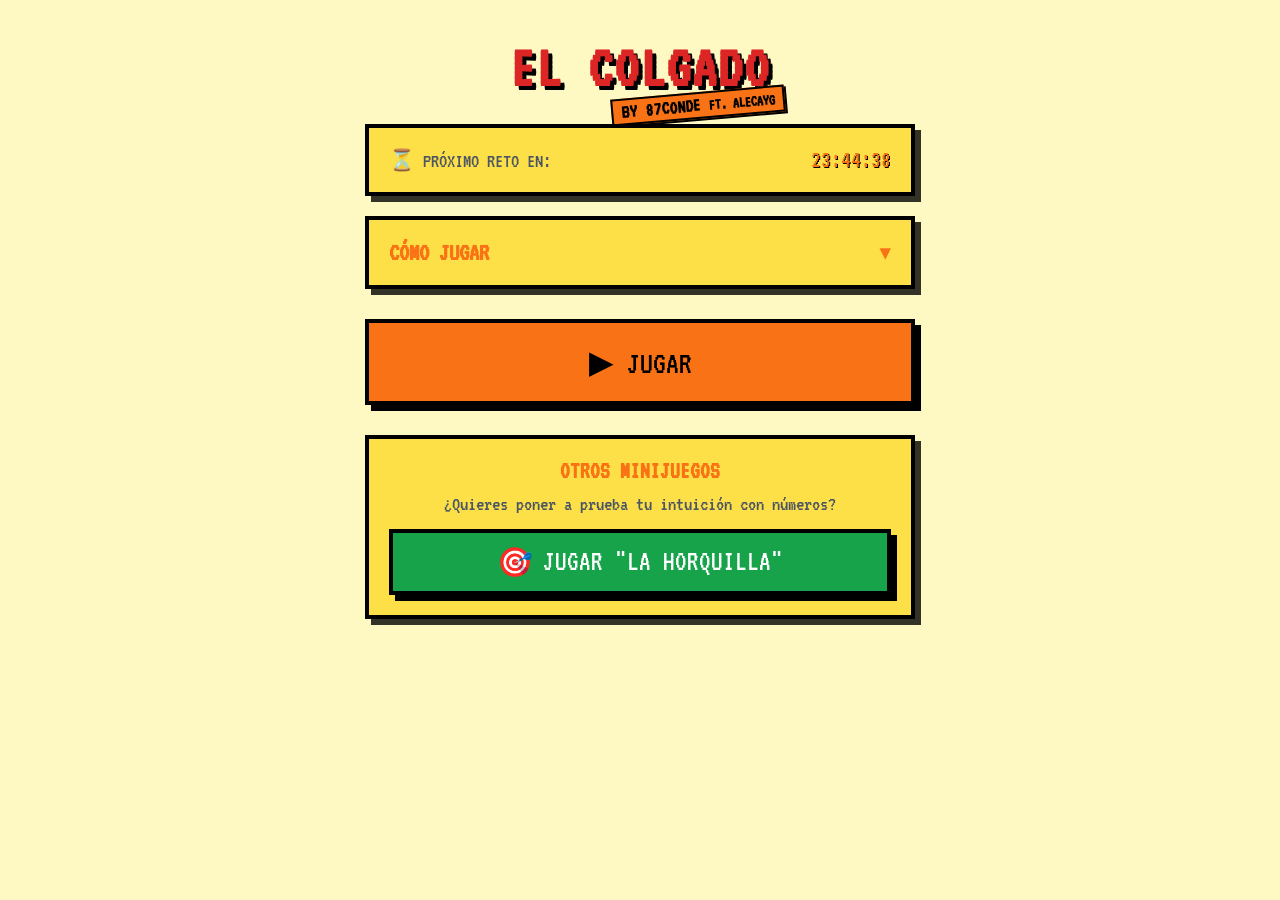
==== index.html @ f5aff142 "commitbueno3" ====
<!DOCTYPE html>
<html lang="es">
<head>
  <meta charset="UTF-8">
  <meta name="viewport" content="width=device-width, initial-scale=1.0">
  <title>EL COLGADO - by 87conde ft. alecayg</title>
  <link href="https://fonts.googleapis.com/css2?family=VT323&display=swap" rel="stylesheet">
  <link rel="stylesheet" href="style.css">
  <meta name="theme-color" content="#fef9c3">
</head>
<body>
  
  <!-- MENÚ PRINCIPAL -->
  <div id="archive-view" class="archive-container show">

    <div class="title-container">
      <h1 class="main-title">EL COLGADO</h1>
      <span class="signature">by 87conde <span class="ft">ft. alecayg</span></span>
    </div>

    <!-- CONTADOR DE TIEMPO -->
    <div class="pixel-box countdown-box">
      <span class="countdown-label">⏳ PRÓXIMO RETO EN:</span>
      <span id="countdown-timer" class="mono">--:--:--</span>
    </div>

    <!-- CÓMO JUGAR EN ACORDEÓN DESPLEGABLE -->
    <details class="pixel-box how-to-accordion">
      <summary>
        <h3>CÓMO JUGAR <span class="arrow">▼</span></h3>
      </summary>
      <div class="accordion-content">
        <p>🎯 Adivina la palabra del día relacionada con <strong>cultura general</strong>.</p>
        <p>💔 El personaje saltará a la cuerda. Tienes <strong>6 intentos</strong> (5 dedos y caída) antes de que caiga a la lava.</p>
        <p>🔠 <strong>LETRA:</strong> Te regala una letra al azar de la palabra.</p>
        <p>💡 <strong>PISTA:</strong> Te muestra la definición o concepto.</p>
        <p>🏆 ¡Solo un reto al día!</p>
      </div>
    </details>

    <!-- BOTÓN DE ACCIÓN DIARIA -->
    <div id="daily-action-container" style="text-align: center; margin-top: 10px;">
      <!-- Se inyecta dinámicamente el botón JUGAR o HOY: JUGADO -->
    </div>

    <!-- BOTÓN DE ENLACE A LA HORQUILLA -->
    <div class="pixel-box" style="text-align: center; margin-top: 10px;">
      <h2 style="margin-bottom: 10px; color: var(--accent);">OTROS MINIJUEGOS</h2>
      <p style="margin-bottom: 15px; font-size: 1.3rem; text-transform: none; color: var(--text-muted);">¿Quieres poner a prueba tu intuición con números?</p>
      <a href="https://alejandrocoonde.github.io/lahorquilla/" style="text-decoration: none;">
        <button class="btn-pixel" style="background: var(--success); color: #fff; display: flex; justify-content: center; align-items: center; gap: 10px; margin: 0 auto;">
          <span>🎯</span> JUGAR "LA HORQUILLA"
        </button>
      </a>
    </div>
  </div>

  <!-- VISTA DE REVISIÓN DEL DÍA -->
  <div id="review-view" class="archive-container hidden">
    <div class="pixel-box">
      <h2>REVISIÓN DE HOY</h2>
      <p style="margin-top:5px; margin-bottom: 15px; color: var(--text-muted);">Tu resultado en el reto diario:</p>
      
      <div id="review-content" class="review-content"></div>
      
      <button id="btn-share" class="btn-pixel share-btn" style="margin-top: 20px;">COMPARTIR RESULTADO 📋</button>
      <button id="btn-back-archive" class="btn-pixel" style="margin-top: 10px; background: var(--track); color: #fff;">VOLVER AL MENÚ</button>
    </div>
  </div>

  <!-- JUEGO PRINCIPAL -->
  <div id="game-view" class="game-container hidden">
    <header class="pixel-box" id="game-header-box">
      <div class="brand">
        <h1>EL COLGADO</h1>
        <div class="brand-right">
          <button id="btn-archive" class="btn-pixel small-btn">SALIR</button>
        </div>
      </div>
      <div class="stats-row" style="justify-content: center;">
        <div class="status-group">
          <span>INTENTOS RESTANTES: </span>
          <span id="lives-display" class="lives">❤️❤️❤️❤️❤️❤️</span>
        </div>
      </div>
    </header>

    <div class="question-card pixel-box" id="question-card-box">
      
      <!-- ARTE DEL JUEGO (PIXEL ART) -->
      <div class="art-container" id="art">
        <div class="rope"></div>
        <div class="player" id="player-sprite">
          <div class="hand" id="player-hand"></div>
          <div class="head"></div>
          <div class="body-sprite"></div>
          <div class="legs"></div>
        </div>
        <div class="platform"></div>
        <div class="lava-pool"></div>
      </div>

      <!-- PALABRA -->
      <div id="word-container" class="word-container"></div>

      <!-- PISTAS -->
      <div class="hints-panel">
        <button id="btn-hint-let" class="btn-pixel small-btn">🔠 LETRA</button>
        <button id="btn-hint-def" class="btn-pixel small-btn">💡 PISTA</button>
      </div>
      <div id="hint-display" class="feedback"></div>

      <!-- TECLADO -->
      <div id="keyboard" class="keyboard"></div>
    </div>
  </div>

  <!-- PESTAÑA MODAL FIN DE PARTIDA -->
  <div id="end-game-modal" class="modal-overlay">
    <div class="pixel-box" style="width: 90%; max-width: 400px; text-align: center;">
      <h1 id="modal-title" style="font-size: 3.5rem; margin-bottom: 5px;"></h1>
      <p id="modal-desc" style="font-size: 1.6rem; margin-bottom: 20px; color: var(--text); text-transform: none;"></p>
      <button id="btn-modal-continue" class="btn-pixel">VER REVISIÓN</button>
    </div>
  </div>

  <div id="toast" class="toast">¡COPIADO AL PORTAPAPELES!</div>

  <script src="script.js"></script>
</body>
</html>
---- style.css ----
:root {
  --bg: #fef9c3; /* Amarillo clarito */
  --card: #fde047; /* Amarillo vibrante para las cajas */
  --accent: #f97316; /* Naranja fuerte para acentos y botones */
  --danger: #dc2626; /* Rojo para errores */
  --success: #16a34a; /* Verde para aciertos */
  --text: #111827; /* Texto negro principal */
  --text-muted: #4b5563; /* Gris oscuro para textos secundarios */
  --track: #374151; /* Gris muy oscuro para teclado y fondos inactivos */
  --border: #000000;
  --lava: #ff5722;
  --lava-dark: #e64a19;
  --skin: #ffbba5;
  --rope: #d7ccc8;
}

* { box-sizing: border-box; margin: 0; padding: 0; }

body { 
  background-color: var(--bg); 
  color: var(--text); 
  font-family: 'VT323', monospace; 
  display: flex; justify-content: center; align-items: flex-start; 
  min-height: 100vh; padding: 20px; 
  text-transform: uppercase;
}

.game-container, .archive-container { width: 100%; max-width: 550px; margin-top: 2vh; }
.archive-container { display: none; }
.archive-container.show { display: flex; flex-direction: column; gap: 20px; }
.game-container { display: flex; flex-direction: column; gap: 20px; }
.game-container.hidden, .archive-container.hidden { display: none !important; }
.hidden { display: none !important; }

/* Acordeón Cómo Jugar */
.how-to-accordion summary { list-style: none; outline: none; cursor: pointer; }
.how-to-accordion summary::-webkit-details-marker { display: none; }
.how-to-accordion h3 { color: var(--accent); font-size: 1.6rem; margin: 0; display: flex; justify-content: space-between; align-items: center; }
.how-to-accordion .arrow { font-size: 1.2rem; transition: transform 0.2s; display: inline-block; }
.how-to-accordion[open] .arrow { transform: rotate(180deg); }
.accordion-content { margin-top: 15px; }
.accordion-content p { font-size: 1.2rem; line-height: 1.4; margin-bottom: 8px; text-transform: none; }
.accordion-content strong { color: var(--accent); }

.title-container { text-align: center; margin-bottom: 5px; position: relative; display: inline-block; align-self: center; }
.main-title { font-size: 3.8rem; color: var(--danger); text-shadow: 4px 4px 0px #000; margin: 0; line-height: 1; letter-spacing: 2px; }
.signature { position: absolute; right: -15px; bottom: -20px; font-size: 1.2rem; color: #000; background: var(--accent); padding: 2px 8px; border: 2px solid #000; transform: rotate(-5deg); box-shadow: 2px 2px 0px #000; font-weight: bold;}
.signature .ft { font-size: 1rem; }

.countdown-box { display: flex; justify-content: space-between; align-items: center; padding: 12px 20px; font-size: 1.3rem; }
.countdown-label { color: var(--text-muted); }
#countdown-timer { color: var(--accent); font-size: 1.5rem; text-shadow: 1px 1px 0px #000;}

.pixel-box { background: var(--card); padding: 20px; border: 4px solid var(--border); box-shadow: 6px 6px 0px rgba(0,0,0,0.8); position: relative; }

header { display: flex; flex-direction: column; gap: 15px; }
.brand { display: flex; justify-content: space-between; align-items: center; }
.brand h1 { font-size: 2.2rem; color: var(--danger); text-shadow: 2px 2px 0px #000; margin:0;}
.brand-right { display: flex; align-items: center; gap: 10px; }
.badge { background: var(--accent); color: #000; font-size: 1.2rem; padding: 2px 8px; margin-left: 8px; border: 2px solid #000; font-weight: bold;}

.stats-row { display: flex; justify-content: space-between; margin-top: 10px; }
.status-group { display: flex; align-items: center; gap: 10px; font-size: 1.3rem; }
.lives { font-size: 1.2rem; letter-spacing: 2px; }

/* REVISIÓN ESTILO HORQUILLA */
.review-content { display: flex; flex-direction: column; gap: 15px; margin-top: 15px; }
.review-item { 
  background: var(--bg); 
  border: 3px solid #000; 
  padding: 20px; 
  text-align: center;
}
.review-item.correct { 
  background: #bbf7d0; /* Verde muy claro para fondo de acierto */
  border-color: var(--success); 
  color: var(--success);
}
.review-item.incorrect { 
  background: #fecaca; /* Rojo muy claro para fondo de fallo */
  border-color: var(--danger); 
  color: var(--danger);
}
.review-word { font-size: 3rem; margin-bottom: 10px; font-weight: bold; color: var(--text); }
.review-item p { color: var(--text); } 

/* ARTE PIXELADO Y LAVA */
.art-container {
  width: 100%;
  height: 180px;
  background: #111827; /* Fondo oscuro para el arcade */
  border: 4px solid var(--track);
  position: relative;
  overflow: hidden;
  margin-bottom: 20px;
  display: flex;
  justify-content: center;
}

.rope {
  position: absolute;
  top: 0;
  width: 4px;
  height: 60px;
  background: var(--rope);
  left: 50%;
  transform: translateX(-50%);
  display: none;
}

.player {
  position: absolute;
  bottom: 30px;
  width: 40px;
  height: 80px;
  display: flex;
  flex-direction: column;
  align-items: center;
  transition: all 0.3s ease;
}

.player .head { width: 30px; height: 30px; background: var(--skin); border: 2px solid #fff; border-radius: 4px; margin-bottom: 2px;}
.player .body-sprite { width: 24px; height: 30px; background: var(--accent); border: 2px solid #fff;}
.player .legs { width: 24px; height: 16px; border-left: 8px solid #fff; border-right: 8px solid #fff; margin-top: 2px; }
.player .hand {
  position: absolute;
  top: -15px;
  width: 30px;
  height: 15px;
  background: var(--skin);
  border: 2px solid #fff;
  border-radius: 5px 5px 0 0;
  display: none;
  justify-content: space-between;
  padding: 0 2px;
}
.finger { width: 4px; height: 10px; background: #fff; margin-top: 2px;}

.platform {
  position: absolute;
  bottom: 20px;
  width: 80px;
  height: 10px;
  background: var(--track);
  border: 2px solid #fff;
}

.lava-pool {
  position: absolute;
  bottom: -10px;
  width: 120%;
  height: 30px;
  background: var(--lava);
  border-top: 4px dashed var(--lava-dark);
  animation: wave 2s infinite linear;
}

@keyframes wave {
  0% { transform: translateX(0) translateY(0); }
  50% { transform: translateX(-20px) translateY(5px); }
  100% { transform: translateX(0) translateY(0); }
}

.player.jumping {
  bottom: 60px;
  transform: scale(1.5);
  z-index: 10;
}
.player.jumping .hand { display: flex; }
.player.jumping .legs { border: none; width: 0; } 
.player.jumping .platform { display: none; }

.player.dead {
  bottom: 0px;
  transform: rotate(180deg) scale(0.5);
  opacity: 0;
  transition: all 0.5s ease-in;
}

.word-container { display: flex; gap: 8px; justify-content: center; margin: 15px 0; flex-wrap: wrap; }
.letter-slot { width: 32px; height: 40px; border-bottom: 4px solid var(--text); font-size: 2.2rem; display: flex; align-items: flex-end; justify-content: center; color: var(--accent); }

.hints-panel { display: flex; justify-content: space-between; gap: 10px; margin-bottom: 10px; }
#hint-display { background: var(--bg); padding: 10px; border: 2px dashed var(--accent); font-size: 1.2rem; color: var(--text); display: none; margin-bottom: 10px; text-transform: none; text-align: center; }

.keyboard { display: flex; flex-direction: column; gap: 6px; margin-top: 10px; }
.kbd-row { display: flex; justify-content: center; gap: 6px; }
.key { background: var(--track); color: white; border: 2px solid #000; border-bottom: 4px solid #000; padding: 10px 0; font-family: 'VT323'; font-size: 1.6rem; cursor: pointer; width: 35px; text-align: center; border-radius: 4px; box-shadow: 2px 2px 0 #000;}
.key:active { transform: translateY(2px); border-bottom: 2px solid #000; box-shadow: 0 0 0 #000;}
.key.correct { background: var(--success); color: #000; border-color: #000; pointer-events: none; }
.key.wrong { background: var(--danger); opacity: 0.6; pointer-events: none; }

.feedback { text-align: center; font-size: 1.6rem; font-weight: bold; }

.btn-pixel { width: 100%; background: var(--accent); color: #000; font-family: 'VT323'; font-size: 1.8rem; border: 4px solid #000; box-shadow: 6px 6px 0px #000; padding: 12px; cursor: pointer; transition: transform 0.1s, box-shadow 0.1s; }
.btn-pixel:active:not(:disabled) { transform: translate(6px, 6px); box-shadow: 0px 0px 0px #000; }
.btn-pixel:disabled { background: var(--track); color: #aaa; box-shadow: none; transform: none; cursor: not-allowed; }

.small-btn { width: auto; font-size: 1.2rem; padding: 6px 12px; box-shadow: 4px 4px 0px #000; background: var(--accent); color: #000; }
.small-btn:active:not(:disabled) { transform: translate(4px, 4px); box-shadow: 0px 0px 0px #000; }
.share-btn { background: #3b82f6; color: #fff; }

.toast {
  position: fixed; bottom: -80px; left: 50%; transform: translateX(-50%);
  background: var(--success); color: #000; padding: 12px 24px;
  border: 4px solid #000; font-size: 1.5rem; font-weight: bold;
  transition: bottom 0.3s cubic-bezier(0.175, 0.885, 0.32, 1.275); 
  z-index: 100; box-shadow: 4px 4px 0px rgba(0,0,0,0.8); pointer-events: none;
}
.toast.show { bottom: 30px; }

.modal-overlay {
  position: fixed; top: 0; left: 0; width: 100%; height: 100%;
  background: rgba(0,0,0,0.85); display: none; 
  flex-direction: column; align-items: center; justify-content: center; z-index: 100;
}

@keyframes shake {
  0% { transform: translate(0, 0); }
  20% { transform: translate(-8px, 4px); }
  40% { transform: translate(8px, -4px); }
  60% { transform: translate(-6px, -2px); }
  80% { transform: translate(6px, 4px); }
  100% { transform: translate(0, 0); }
}
.screen-shake { animation: shake 0.4s ease-in-out; }

@keyframes flashGreen {
  0% { background-color: var(--card); }
  50% { background-color: rgba(34, 197, 94, 0.5); }
  100% { background-color: var(--card); }
}
.flash-success { animation: flashGreen 0.5s ease-in-out; }
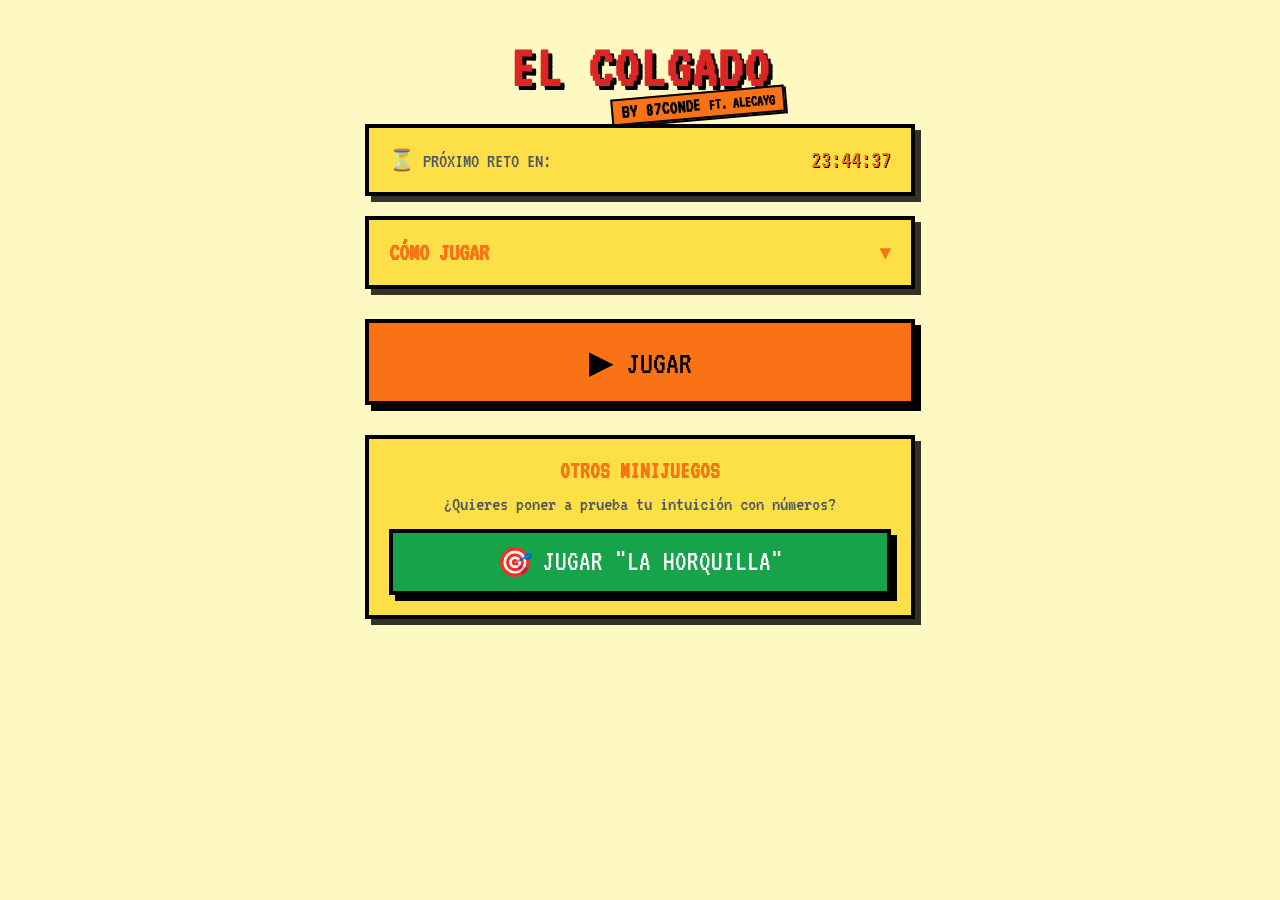
==== commit de575900: "detalleindex" ====
--- a/index.html
+++ b/index.html
@@ -31,7 +31,7 @@
       </summary>
       <div class="accordion-content">
         <p>🎯 Adivina la palabra del día relacionada con <strong>cultura general</strong>.</p>
-        <p>💔 El personaje saltará a la cuerda. Tienes <strong>6 intentos</strong> (5 dedos y caída) antes de que caiga a la lava.</p>
+        <p>💔 Con el primer fallo el personaje saltará a la cuerda. Tienes <strong>6 intentos</strong> (1 salto y 5 dedos) antes de que caiga a la lava.</p>
         <p>🔠 <strong>LETRA:</strong> Te regala una letra al azar de la palabra.</p>
         <p>💡 <strong>PISTA:</strong> Te muestra la definición o concepto.</p>
         <p>🏆 ¡Solo un reto al día!</p>
@@ -128,4 +128,4 @@
 
   <script src="script.js"></script>
 </body>
-</html>+</html>
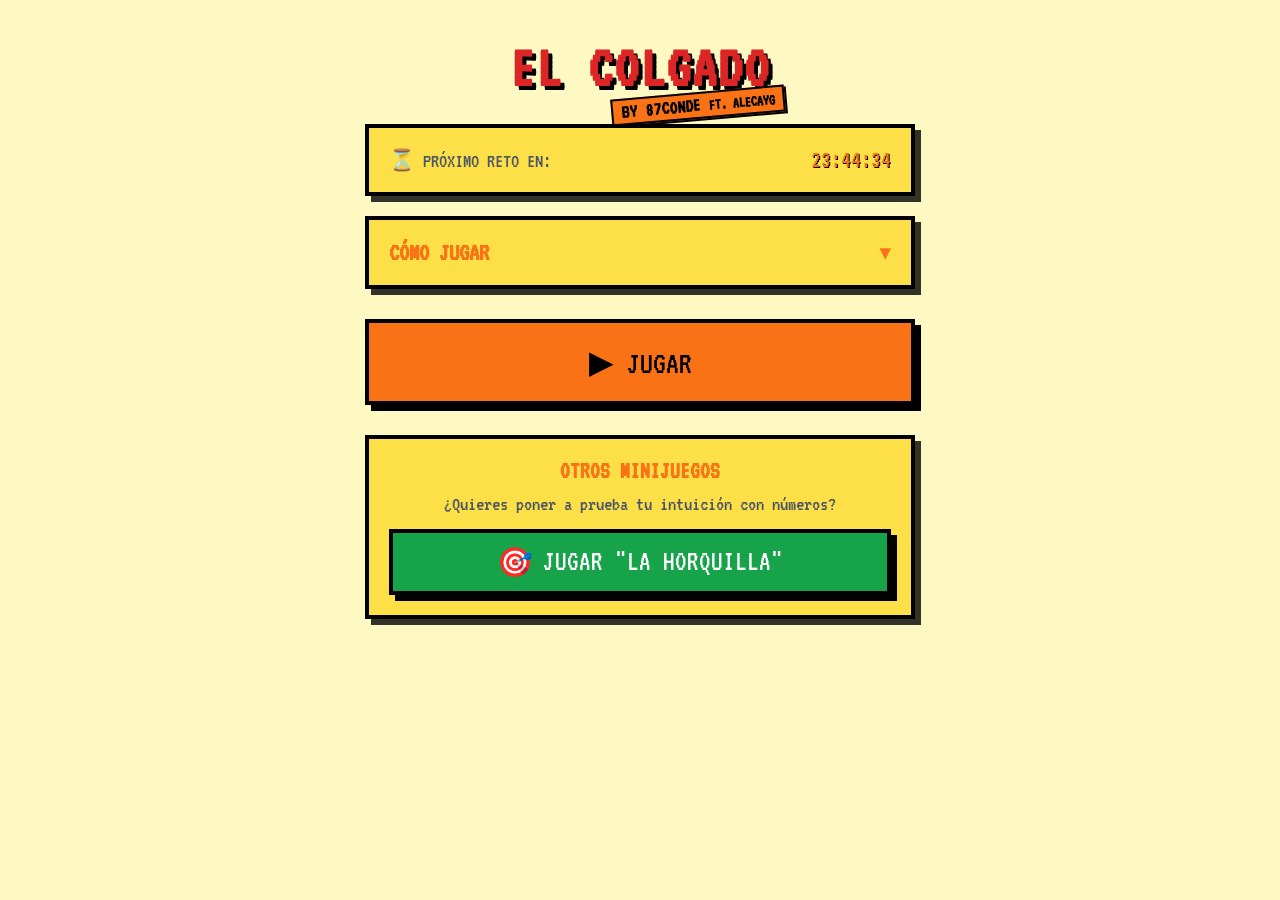
==== commit 1b8554cf: "commitbueno4" ====
--- a/index.html
+++ b/index.html
@@ -31,7 +31,7 @@
       </summary>
       <div class="accordion-content">
         <p>🎯 Adivina la palabra del día relacionada con <strong>cultura general</strong>.</p>
-        <p>💔 Con el primer fallo el personaje saltará a la cuerda. Tienes <strong>6 intentos</strong> (1 salto y 5 dedos) antes de que caiga a la lava.</p>
+        <p>💔 El personaje saltará a la cuerda. Tienes <strong>6 intentos</strong> (5 dedos y caída) antes de que caiga a la lava.</p>
         <p>🔠 <strong>LETRA:</strong> Te regala una letra al azar de la palabra.</p>
         <p>💡 <strong>PISTA:</strong> Te muestra la definición o concepto.</p>
         <p>🏆 ¡Solo un reto al día!</p>
@@ -115,17 +115,8 @@
     </div>
   </div>
 
-  <!-- PESTAÑA MODAL FIN DE PARTIDA -->
-  <div id="end-game-modal" class="modal-overlay">
-    <div class="pixel-box" style="width: 90%; max-width: 400px; text-align: center;">
-      <h1 id="modal-title" style="font-size: 3.5rem; margin-bottom: 5px;"></h1>
-      <p id="modal-desc" style="font-size: 1.6rem; margin-bottom: 20px; color: var(--text); text-transform: none;"></p>
-      <button id="btn-modal-continue" class="btn-pixel">VER REVISIÓN</button>
-    </div>
-  </div>
-
   <div id="toast" class="toast">¡COPIADO AL PORTAPAPELES!</div>
 
   <script src="script.js"></script>
 </body>
-</html>
+</html>
--- a/style.css
+++ b/style.css
@@ -72,12 +72,12 @@
   text-align: center;
 }
 .review-item.correct { 
-  background: #bbf7d0; /* Verde muy claro para fondo de acierto */
+  background: #bbf7d0; 
   border-color: var(--success); 
   color: var(--success);
 }
 .review-item.incorrect { 
-  background: #fecaca; /* Rojo muy claro para fondo de fallo */
+  background: #fecaca; 
   border-color: var(--danger); 
   color: var(--danger);
 }
@@ -88,7 +88,7 @@
 .art-container {
   width: 100%;
   height: 180px;
-  background: #111827; /* Fondo oscuro para el arcade */
+  background: #111827; 
   border: 4px solid var(--track);
   position: relative;
   overflow: hidden;
@@ -190,8 +190,6 @@
 .key.correct { background: var(--success); color: #000; border-color: #000; pointer-events: none; }
 .key.wrong { background: var(--danger); opacity: 0.6; pointer-events: none; }
 
-.feedback { text-align: center; font-size: 1.6rem; font-weight: bold; }
-
 .btn-pixel { width: 100%; background: var(--accent); color: #000; font-family: 'VT323'; font-size: 1.8rem; border: 4px solid #000; box-shadow: 6px 6px 0px #000; padding: 12px; cursor: pointer; transition: transform 0.1s, box-shadow 0.1s; }
 .btn-pixel:active:not(:disabled) { transform: translate(6px, 6px); box-shadow: 0px 0px 0px #000; }
 .btn-pixel:disabled { background: var(--track); color: #aaa; box-shadow: none; transform: none; cursor: not-allowed; }
@@ -208,12 +206,6 @@
   z-index: 100; box-shadow: 4px 4px 0px rgba(0,0,0,0.8); pointer-events: none;
 }
 .toast.show { bottom: 30px; }
-
-.modal-overlay {
-  position: fixed; top: 0; left: 0; width: 100%; height: 100%;
-  background: rgba(0,0,0,0.85); display: none; 
-  flex-direction: column; align-items: center; justify-content: center; z-index: 100;
-}
 
 @keyframes shake {
   0% { transform: translate(0, 0); }
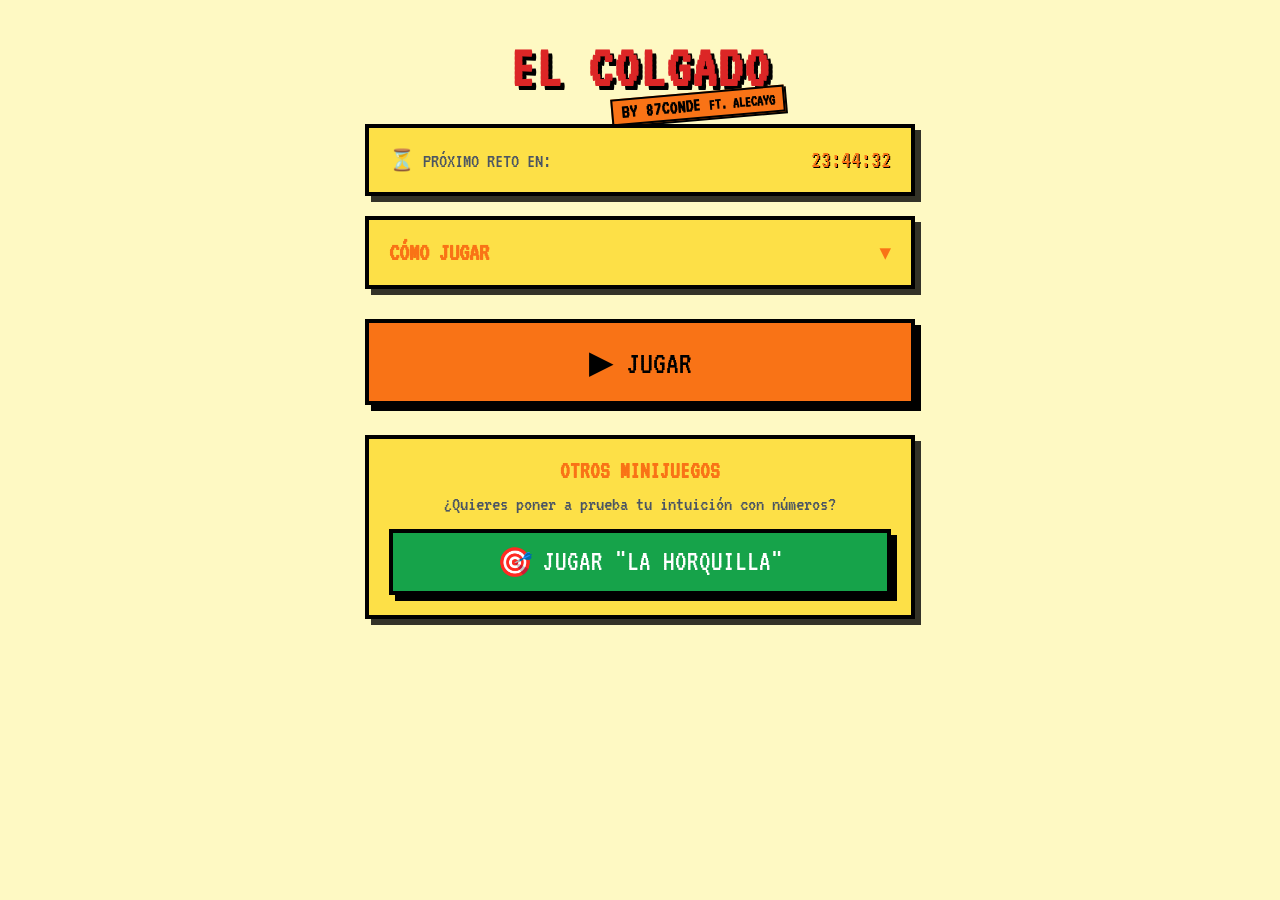
==== commit 01685430: "detalleindex1" ====
--- a/index.html
+++ b/index.html
@@ -31,7 +31,7 @@
       </summary>
       <div class="accordion-content">
         <p>🎯 Adivina la palabra del día relacionada con <strong>cultura general</strong>.</p>
-        <p>💔 El personaje saltará a la cuerda. Tienes <strong>6 intentos</strong> (5 dedos y caída) antes de que caiga a la lava.</p>
+        <p>💔 Con el primer fallo el personaje saltará a la cuerda. En total, tienes <strong>6 intentos</strong> (salto y 5 dedos) antes de que caiga a la lava.</p>
         <p>🔠 <strong>LETRA:</strong> Te regala una letra al azar de la palabra.</p>
         <p>💡 <strong>PISTA:</strong> Te muestra la definición o concepto.</p>
         <p>🏆 ¡Solo un reto al día!</p>
@@ -119,4 +119,4 @@
 
   <script src="script.js"></script>
 </body>
-</html>+</html>
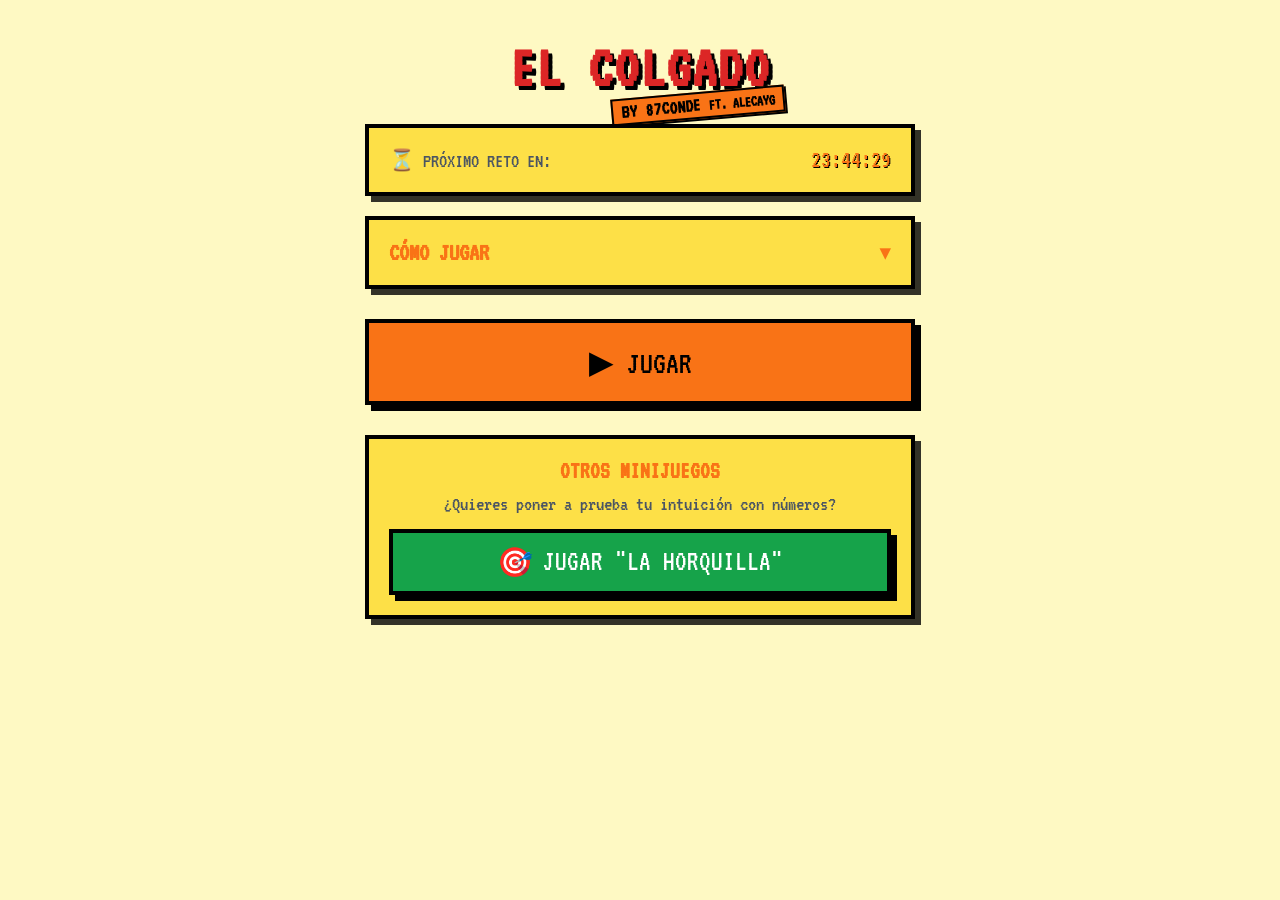
==== commit 2655a3de: "nuevopersonaje" ====
--- a/index.html
+++ b/index.html
@@ -87,17 +87,99 @@
 
     <div class="question-card pixel-box" id="question-card-box">
       
-      <!-- ARTE DEL JUEGO (PIXEL ART) -->
+      <!-- ARTE DEL JUEGO (SVG) -->
       <div class="art-container" id="art">
-        <div class="rope"></div>
-        <div class="player" id="player-sprite">
-          <div class="hand" id="player-hand"></div>
-          <div class="head"></div>
-          <div class="body-sprite"></div>
-          <div class="legs"></div>
-        </div>
-        <div class="platform"></div>
-        <div class="lava-pool"></div>
+        <svg viewBox="0 0 300 200" width="100%" height="100%" preserveAspectRatio="xMidYMid slice" id="game-svg">
+          <!-- Fondo Oscuro -->
+          <rect width="300" height="200" fill="#111827"/>
+          
+          <!-- LAVA (Burbujeante / Ondas) -->
+          <g class="lava-group">
+            <rect x="0" y="160" width="300" height="40" fill="var(--lava)"/>
+            <path d="M0 160 Q 25 150 50 160 T 100 160 T 150 160 T 200 160 T 250 160 T 300 160 L 300 200 L 0 200 Z" fill="var(--lava-dark)" class="lava-wave"/>
+            <circle cx="40" cy="180" r="3" fill="#ffeb3b" class="spark spark-1"/>
+            <circle cx="120" cy="170" r="4" fill="#ffc107" class="spark spark-2"/>
+            <circle cx="260" cy="175" r="2" fill="#ff9800" class="spark spark-3"/>
+          </g>
+
+          <!-- PLATAFORMA (Metálica / Segura) -->
+          <g id="svg-platform">
+            <rect x="110" y="140" width="80" height="20" fill="var(--track)" stroke="#fff" stroke-width="2"/>
+            <!-- Remaches -->
+            <circle cx="120" cy="150" r="2" fill="#fff"/>
+            <circle cx="180" cy="150" r="2" fill="#fff"/>
+          </g>
+
+          <!-- CUERDA -->
+          <line id="svg-rope" x1="150" y1="0" x2="150" y2="70" stroke="var(--rope)" stroke-width="4" stroke-dasharray="2 2" style="display: none;"/>
+
+          <!-- PERSONAJE -->
+          <!-- Grupo principal que se moverá -->
+          <g id="svg-player" transform="translate(150, 110)">
+            
+            <!-- Cuerpo (Camiseta Naranja) -->
+            <rect x="-12" y="-10" width="24" height="30" fill="var(--accent)" stroke="#fff" stroke-width="2" rx="4"/>
+            
+            <!-- Piernas -->
+            <g id="svg-legs">
+              <rect x="-10" y="20" width="6" height="15" fill="#1e3a8a" stroke="#fff" stroke-width="2"/>
+              <rect x="4" y="20" width="6" height="15" fill="#1e3a8a" stroke="#fff" stroke-width="2"/>
+            </g>
+
+            <!-- Cabeza -->
+            <rect x="-15" y="-35" width="30" height="30" fill="var(--skin)" stroke="#fff" stroke-width="2" rx="5"/>
+            
+            <!-- Gorra (Verde) -->
+            <path d="M -17 -30 Q -15 -45 0 -45 Q 15 -45 17 -30 Z" fill="var(--success)" stroke="#fff" stroke-width="2"/>
+            <!-- Visera Gorra -->
+            <rect x="5" y="-30" width="20" height="4" fill="var(--success)" stroke="#fff" stroke-width="1"/>
+
+            <!-- Ojos (Expresión) -->
+            <g id="svg-face-neutral">
+              <rect x="-8" y="-20" width="4" height="4" fill="#000"/>
+              <rect x="4" y="-20" width="4" height="4" fill="#000"/>
+              <line x1="-4" y1="-12" x2="4" y2="-12" stroke="#000" stroke-width="2"/>
+            </g>
+            <g id="svg-face-scared" style="display: none;">
+              <!-- Ojos muy abiertos -->
+              <circle cx="-6" cy="-20" r="3" fill="#fff" stroke="#000" stroke-width="1"/>
+              <circle cx="6" cy="-20" r="3" fill="#fff" stroke="#000" stroke-width="1"/>
+              <circle cx="-6" cy="-20" r="1" fill="#000"/>
+              <circle cx="6" cy="-20" r="1" fill="#000"/>
+              <!-- Boca temblando -->
+              <path d="M -5 -12 Q 0 -16 5 -12" fill="none" stroke="#000" stroke-width="2"/>
+              <!-- Gota sudor -->
+              <circle cx="-12" cy="-25" r="2" fill="#60a5fa"/>
+            </g>
+            <g id="svg-face-dead" style="display: none;">
+              <line x1="-9" y1="-22" x2="-3" y2="-16" stroke="#000" stroke-width="2"/>
+              <line x1="-9" y1="-16" x2="-3" y2="-22" stroke="#000" stroke-width="2"/>
+              <line x1="3" y1="-22" x2="9" y2="-16" stroke="#000" stroke-width="2"/>
+              <line x1="3" y1="-16" x2="9" y2="-22" stroke="#000" stroke-width="2"/>
+              <!-- Lengua -->
+              <path d="M -2 -10 Q 0 -5 2 -10 Z" fill="var(--danger)"/>
+            </g>
+            
+            <!-- Brazo Agarrado (Solo visible al saltar) -->
+            <g id="svg-arm-hold" style="display: none;">
+              <!-- Brazo estirado hacia arriba -->
+              <rect x="-4" y="-60" width="8" height="50" fill="var(--accent)" stroke="#fff" stroke-width="2"/>
+              <!-- Nudillos base -->
+              <rect x="-12" y="-70" width="24" height="12" fill="var(--skin)" stroke="#fff" stroke-width="2" rx="3"/>
+              
+              <!-- Dedos agarrando la cuerda -->
+              <g id="svg-fingers">
+                <rect id="svg-finger-1" x="-10" y="-75" width="4" height="10" fill="var(--skin)" stroke="#fff" stroke-width="1" rx="2"/>
+                <rect id="svg-finger-2" x="-5" y="-76" width="4" height="10" fill="var(--skin)" stroke="#fff" stroke-width="1" rx="2"/>
+                <rect id="svg-finger-3" x="0" y="-76" width="4" height="10" fill="var(--skin)" stroke="#fff" stroke-width="1" rx="2"/>
+                <rect id="svg-finger-4" x="5" y="-74" width="4" height="10" fill="var(--skin)" stroke="#fff" stroke-width="1" rx="2"/>
+                <rect id="svg-finger-5" x="-14" y="-68" width="4" height="8" fill="var(--skin)" stroke="#fff" stroke-width="1" rx="2" transform="rotate(-30 -14 -68)"/> <!-- Pulgar -->
+              </g>
+            </g>
+
+          </g> <!-- Fin Player -->
+
+        </svg>
       </div>
 
       <!-- PALABRA -->
@@ -119,4 +201,4 @@
 
   <script src="script.js"></script>
 </body>
-</html>
+</html>
--- a/style.css
+++ b/style.css
@@ -8,9 +8,9 @@
   --text-muted: #4b5563; /* Gris oscuro para textos secundarios */
   --track: #374151; /* Gris muy oscuro para teclado y fondos inactivos */
   --border: #000000;
-  --lava: #ff5722;
-  --lava-dark: #e64a19;
-  --skin: #ffbba5;
+  --lava: #ea580c;
+  --lava-dark: #c2410c;
+  --skin: #fcd34d; /* Tono piel tipo simpson / amarillo */
   --rope: #d7ccc8;
 }
 
@@ -84,10 +84,10 @@
 .review-word { font-size: 3rem; margin-bottom: 10px; font-weight: bold; color: var(--text); }
 .review-item p { color: var(--text); } 
 
-/* ARTE PIXELADO Y LAVA */
+/* ARTE SVG Y LAVA */
 .art-container {
   width: 100%;
-  height: 180px;
+  height: 200px;
   background: #111827; 
   border: 4px solid var(--track);
   position: relative;
@@ -97,84 +97,26 @@
   justify-content: center;
 }
 
-.rope {
-  position: absolute;
-  top: 0;
-  width: 4px;
-  height: 60px;
-  background: var(--rope);
-  left: 50%;
-  transform: translateX(-50%);
-  display: none;
+#svg-player {
+  transition: transform 0.3s cubic-bezier(0.175, 0.885, 0.32, 1.275);
 }
 
-.player {
-  position: absolute;
-  bottom: 30px;
-  width: 40px;
-  height: 80px;
-  display: flex;
-  flex-direction: column;
-  align-items: center;
-  transition: all 0.3s ease;
+/* Animaciones de la lava */
+.lava-wave {
+  animation: lavaFlow 3s infinite alternate ease-in-out;
+}
+@keyframes lavaFlow {
+  0% { transform: translateY(0) scaleY(1); }
+  100% { transform: translateY(-5px) scaleY(1.1); }
 }
 
-.player .head { width: 30px; height: 30px; background: var(--skin); border: 2px solid #fff; border-radius: 4px; margin-bottom: 2px;}
-.player .body-sprite { width: 24px; height: 30px; background: var(--accent); border: 2px solid #fff;}
-.player .legs { width: 24px; height: 16px; border-left: 8px solid #fff; border-right: 8px solid #fff; margin-top: 2px; }
-.player .hand {
-  position: absolute;
-  top: -15px;
-  width: 30px;
-  height: 15px;
-  background: var(--skin);
-  border: 2px solid #fff;
-  border-radius: 5px 5px 0 0;
-  display: none;
-  justify-content: space-between;
-  padding: 0 2px;
-}
-.finger { width: 4px; height: 10px; background: #fff; margin-top: 2px;}
-
-.platform {
-  position: absolute;
-  bottom: 20px;
-  width: 80px;
-  height: 10px;
-  background: var(--track);
-  border: 2px solid #fff;
-}
-
-.lava-pool {
-  position: absolute;
-  bottom: -10px;
-  width: 120%;
-  height: 30px;
-  background: var(--lava);
-  border-top: 4px dashed var(--lava-dark);
-  animation: wave 2s infinite linear;
-}
-
-@keyframes wave {
-  0% { transform: translateX(0) translateY(0); }
-  50% { transform: translateX(-20px) translateY(5px); }
-  100% { transform: translateX(0) translateY(0); }
-}
-
-.player.jumping {
-  bottom: 60px;
-  transform: scale(1.5);
-  z-index: 10;
-}
-.player.jumping .hand { display: flex; }
-.player.jumping .legs { border: none; width: 0; } 
-.player.jumping .platform { display: none; }
-
-.player.dead {
-  bottom: 0px;
-  transform: rotate(180deg) scale(0.5);
-  opacity: 0;
-  transition: all 0.5s ease-in;
+.spark { animation: sparkRise 2s infinite linear; opacity: 0; }
+.spark-1 { animation-delay: 0s; }
+.spark-2 { animation-delay: 0.6s; }
+.spark-3 { animation-delay: 1.2s; }
+@keyframes sparkRise {
+  0% { transform: translateY(0); opacity: 1; }
+  100% { transform: translateY(-30px); opacity: 0; }
 }
 
 .word-container { display: flex; gap: 8px; justify-content: center; margin: 15px 0; flex-wrap: wrap; }
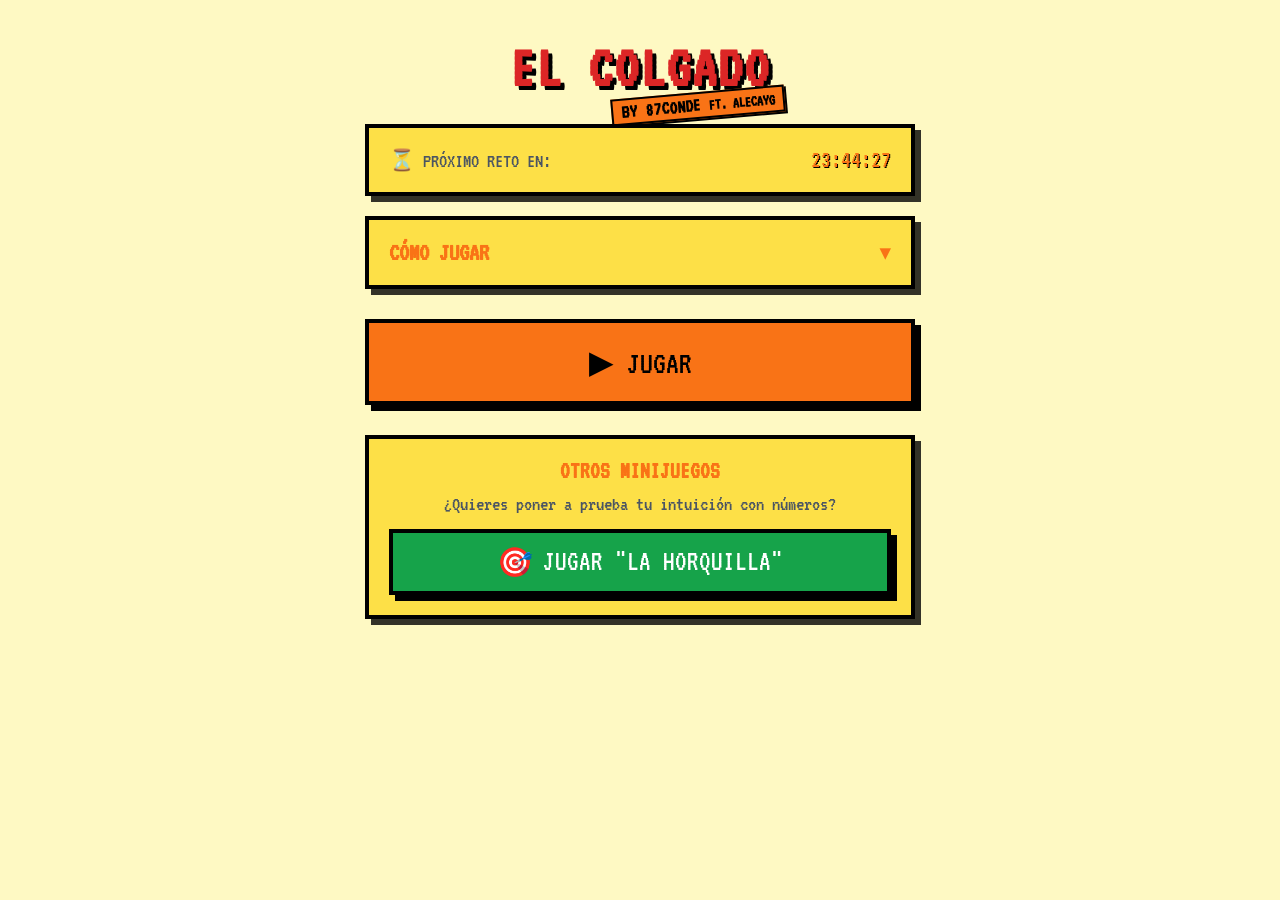
==== commit 6a3c0256: "commitbueno5" ====
--- a/index.html
+++ b/index.html
@@ -87,98 +87,99 @@
 
     <div class="question-card pixel-box" id="question-card-box">
       
-      <!-- ARTE DEL JUEGO (SVG) -->
+      <!-- ARTE DEL JUEGO (PIXEL ART SVG) -->
       <div class="art-container" id="art">
-        <svg viewBox="0 0 300 200" width="100%" height="100%" preserveAspectRatio="xMidYMid slice" id="game-svg">
-          <!-- Fondo Oscuro -->
-          <rect width="300" height="200" fill="#111827"/>
+        <!-- viewbox 160x120 formato clásico 4:3, crispEdges para el pixelado perfecto -->
+        <svg viewBox="0 0 160 120" width="100%" height="100%" preserveAspectRatio="xMidYMid slice" id="game-svg" shape-rendering="crispEdges">
           
-          <!-- LAVA (Burbujeante / Ondas) -->
-          <g class="lava-group">
-            <rect x="0" y="160" width="300" height="40" fill="var(--lava)"/>
-            <path d="M0 160 Q 25 150 50 160 T 100 160 T 150 160 T 200 160 T 250 160 T 300 160 L 300 200 L 0 200 Z" fill="var(--lava-dark)" class="lava-wave"/>
-            <circle cx="40" cy="180" r="3" fill="#ffeb3b" class="spark spark-1"/>
-            <circle cx="120" cy="170" r="4" fill="#ffc107" class="spark spark-2"/>
-            <circle cx="260" cy="175" r="2" fill="#ff9800" class="spark spark-3"/>
-          </g>
-
-          <!-- PLATAFORMA (Metálica / Segura) -->
-          <g id="svg-platform">
-            <rect x="110" y="140" width="80" height="20" fill="var(--track)" stroke="#fff" stroke-width="2"/>
-            <!-- Remaches -->
-            <circle cx="120" cy="150" r="2" fill="#fff"/>
-            <circle cx="180" cy="150" r="2" fill="#fff"/>
-          </g>
-
-          <!-- CUERDA -->
-          <line id="svg-rope" x1="150" y1="0" x2="150" y2="70" stroke="var(--rope)" stroke-width="4" stroke-dasharray="2 2" style="display: none;"/>
-
-          <!-- PERSONAJE -->
-          <!-- Grupo principal que se moverá -->
-          <g id="svg-player" transform="translate(150, 110)">
+          <!-- Fondo negro puro infinito -->
+          <rect width="100%" height="100%" fill="#000000"/>
+          
+          <!-- CÁMARA (Grupo que se escala para el Zoom) -->
+          <g id="camera">
             
-            <!-- Cuerpo (Camiseta Naranja) -->
-            <rect x="-12" y="-10" width="24" height="30" fill="var(--accent)" stroke="#fff" stroke-width="2" rx="4"/>
-            
-            <!-- Piernas -->
-            <g id="svg-legs">
-              <rect x="-10" y="20" width="6" height="15" fill="#1e3a8a" stroke="#fff" stroke-width="2"/>
-              <rect x="4" y="20" width="6" height="15" fill="#1e3a8a" stroke="#fff" stroke-width="2"/>
+            <!-- PLATAFORMA IZQUIERDA (Ladrillos) -->
+            <g id="platform">
+              <rect x="0" y="90" width="60" height="30" fill="#c84c0c"/>
+              <rect x="0" y="90" width="60" height="2" fill="#fc9838"/>
+              <line x1="20" y1="90" x2="20" y2="120" stroke="#000" stroke-width="2"/>
+              <line x1="40" y1="90" x2="40" y2="120" stroke="#000" stroke-width="2"/>
+              <line x1="0" y1="105" x2="60" y2="105" stroke="#000" stroke-width="2"/>
+              <line x1="10" y1="105" x2="10" y2="120" stroke="#000" stroke-width="2"/>
+              <line x1="30" y1="105" x2="30" y2="120" stroke="#000" stroke-width="2"/>
+              <line x1="50" y1="105" x2="50" y2="120" stroke="#000" stroke-width="2"/>
             </g>
 
-            <!-- Cabeza -->
-            <rect x="-15" y="-35" width="30" height="30" fill="var(--skin)" stroke="#fff" stroke-width="2" rx="5"/>
-            
-            <!-- Gorra (Verde) -->
-            <path d="M -17 -30 Q -15 -45 0 -45 Q 15 -45 17 -30 Z" fill="var(--success)" stroke="#fff" stroke-width="2"/>
-            <!-- Visera Gorra -->
-            <rect x="5" y="-30" width="20" height="4" fill="var(--success)" stroke="#fff" stroke-width="1"/>
-
-            <!-- Ojos (Expresión) -->
-            <g id="svg-face-neutral">
-              <rect x="-8" y="-20" width="4" height="4" fill="#000"/>
-              <rect x="4" y="-20" width="4" height="4" fill="#000"/>
-              <line x1="-4" y1="-12" x2="4" y2="-12" stroke="#000" stroke-width="2"/>
-            </g>
-            <g id="svg-face-scared" style="display: none;">
-              <!-- Ojos muy abiertos -->
-              <circle cx="-6" cy="-20" r="3" fill="#fff" stroke="#000" stroke-width="1"/>
-              <circle cx="6" cy="-20" r="3" fill="#fff" stroke="#000" stroke-width="1"/>
-              <circle cx="-6" cy="-20" r="1" fill="#000"/>
-              <circle cx="6" cy="-20" r="1" fill="#000"/>
-              <!-- Boca temblando -->
-              <path d="M -5 -12 Q 0 -16 5 -12" fill="none" stroke="#000" stroke-width="2"/>
-              <!-- Gota sudor -->
-              <circle cx="-12" cy="-25" r="2" fill="#60a5fa"/>
-            </g>
-            <g id="svg-face-dead" style="display: none;">
-              <line x1="-9" y1="-22" x2="-3" y2="-16" stroke="#000" stroke-width="2"/>
-              <line x1="-9" y1="-16" x2="-3" y2="-22" stroke="#000" stroke-width="2"/>
-              <line x1="3" y1="-22" x2="9" y2="-16" stroke="#000" stroke-width="2"/>
-              <line x1="3" y1="-16" x2="9" y2="-22" stroke="#000" stroke-width="2"/>
-              <!-- Lengua -->
-              <path d="M -2 -10 Q 0 -5 2 -10 Z" fill="var(--danger)"/>
-            </g>
-            
-            <!-- Brazo Agarrado (Solo visible al saltar) -->
-            <g id="svg-arm-hold" style="display: none;">
-              <!-- Brazo estirado hacia arriba -->
-              <rect x="-4" y="-60" width="8" height="50" fill="var(--accent)" stroke="#fff" stroke-width="2"/>
-              <!-- Nudillos base -->
-              <rect x="-12" y="-70" width="24" height="12" fill="var(--skin)" stroke="#fff" stroke-width="2" rx="3"/>
-              
-              <!-- Dedos agarrando la cuerda -->
-              <g id="svg-fingers">
-                <rect id="svg-finger-1" x="-10" y="-75" width="4" height="10" fill="var(--skin)" stroke="#fff" stroke-width="1" rx="2"/>
-                <rect id="svg-finger-2" x="-5" y="-76" width="4" height="10" fill="var(--skin)" stroke="#fff" stroke-width="1" rx="2"/>
-                <rect id="svg-finger-3" x="0" y="-76" width="4" height="10" fill="var(--skin)" stroke="#fff" stroke-width="1" rx="2"/>
-                <rect id="svg-finger-4" x="5" y="-74" width="4" height="10" fill="var(--skin)" stroke="#fff" stroke-width="1" rx="2"/>
-                <rect id="svg-finger-5" x="-14" y="-68" width="4" height="8" fill="var(--skin)" stroke="#fff" stroke-width="1" rx="2" transform="rotate(-30 -14 -68)"/> <!-- Pulgar -->
+            <!-- LAGO DE LAVA DERECHA -->
+            <g id="lava">
+              <rect x="60" y="100" width="100" height="20" fill="#f83800"/>
+              <!-- Animación de burbujas pixeladas -->
+              <g class="pixel-bubbles">
+                <rect x="80" y="96" width="4" height="4" fill="#fc9838" class="bub1"/>
+                <rect x="110" y="98" width="4" height="4" fill="#f8b800" class="bub2"/>
+                <rect x="140" y="94" width="4" height="4" fill="#fc9838" class="bub3"/>
               </g>
             </g>
 
-          </g> <!-- Fin Player -->
-
+            <!-- CUERDA -->
+            <rect x="120" y="-10" width="4" height="60" fill="#f8b800"/>
+            <rect x="118" y="48" width="8" height="2" fill="#c84c0c"/> <!-- Nudo abajo -->
+
+            <!-- PERSONAJE -->
+            <g id="player-group" class="player-start">
+              
+              <!-- SPRITE DE PIE (En la plataforma) -->
+              <g id="sprite-stand">
+                <!-- Gorra -->
+                <rect x="2" y="0" width="10" height="4" fill="#f83800"/>
+                <rect x="12" y="2" width="4" height="2" fill="#f83800"/>
+                <!-- Cara -->
+                <rect x="2" y="4" width="12" height="10" fill="#fcd34d"/>
+                <rect x="10" y="6" width="2" height="4" fill="#000"/> <!-- Ojo -->
+                <rect x="14" y="8" width="2" height="2" fill="#fcd34d"/> <!-- Nariz -->
+                <rect x="12" y="10" width="4" height="2" fill="#000"/> <!-- Bigote -->
+                <!-- Cuerpo (Peto azul y camisa roja) -->
+                <rect x="4" y="14" width="10" height="10" fill="#0058f8"/>
+                <rect x="2" y="14" width="2" height="6" fill="#f83800"/> <!-- Brazo izq -->
+                <rect x="14" y="14" width="2" height="6" fill="#f83800"/> <!-- Brazo der -->
+                <rect x="2" y="20" width="2" height="2" fill="#fcd34d"/> <!-- Mano izq -->
+                <rect x="14" y="20" width="2" height="2" fill="#fcd34d"/> <!-- Mano der -->
+                <!-- Piernas -->
+                <rect x="4" y="24" width="4" height="4" fill="#503000"/>
+                <rect x="10" y="24" width="4" height="4" fill="#503000"/>
+              </g>
+
+              <!-- SPRITE COLGANDO -->
+              <g id="sprite-hang" style="display: none;">
+                <!-- Gorra y Cara -->
+                <rect x="2" y="0" width="10" height="4" fill="#f83800"/>
+                <rect x="12" y="2" width="4" height="2" fill="#f83800"/>
+                <rect x="2" y="4" width="12" height="10" fill="#fcd34d"/>
+                <rect x="10" y="6" width="2" height="4" fill="#000"/>
+                <rect x="12" y="10" width="4" height="2" fill="#000"/>
+                <!-- Cuerpo -->
+                <rect x="4" y="14" width="10" height="10" fill="#0058f8"/>
+                <rect x="2" y="14" width="2" height="6" fill="#f83800"/> <!-- Brazo izq bajado -->
+                <!-- Brazo derecho levantado agarrando la cuerda -->
+                <rect x="12" y="0" width="4" height="14" fill="#f83800"/> 
+                <!-- Piernas pataleando -->
+                <rect x="2" y="24" width="4" height="4" fill="#503000"/>
+                <rect x="12" y="24" width="4" height="4" fill="#503000"/>
+                
+                <!-- LOS 5 DEDOS (Mecánica principal) -->
+                <!-- Puestos a nivel de la cuerda (x=12 dentro del sprite, solapa exacto con cuerda) -->
+                <g id="fingers-grip">
+                  <rect id="f1" x="12" y="0" width="6" height="2" fill="#fcd34d"/>
+                  <rect id="f2" x="12" y="3" width="6" height="2" fill="#fcd34d"/>
+                  <rect id="f3" x="12" y="6" width="6" height="2" fill="#fcd34d"/>
+                  <rect id="f4" x="12" y="9" width="6" height="2" fill="#fcd34d"/>
+                  <rect id="f5" x="12" y="12" width="6" height="2" fill="#fcd34d"/>
+                </g>
+              </g>
+
+            </g> <!-- Fin Player Group -->
+
+          </g> <!-- Fin CÁMARA -->
         </svg>
       </div>
 
--- a/style.css
+++ b/style.css
@@ -8,10 +8,6 @@
   --text-muted: #4b5563; /* Gris oscuro para textos secundarios */
   --track: #374151; /* Gris muy oscuro para teclado y fondos inactivos */
   --border: #000000;
-  --lava: #ea580c;
-  --lava-dark: #c2410c;
-  --skin: #fcd34d; /* Tono piel tipo simpson / amarillo */
-  --rope: #d7ccc8;
 }
 
 * { box-sizing: border-box; margin: 0; padding: 0; }
@@ -84,11 +80,11 @@
 .review-word { font-size: 3rem; margin-bottom: 10px; font-weight: bold; color: var(--text); }
 .review-item p { color: var(--text); } 
 
-/* ARTE SVG Y LAVA */
+/* ARTE PIXELADO SVG */
 .art-container {
   width: 100%;
-  height: 200px;
-  background: #111827; 
+  height: 220px;
+  background: #000; 
   border: 4px solid var(--track);
   position: relative;
   overflow: hidden;
@@ -97,28 +93,58 @@
   justify-content: center;
 }
 
-#svg-player {
-  transition: transform 0.3s cubic-bezier(0.175, 0.885, 0.32, 1.275);
+/* Animaciones Lava */
+.pixel-bubbles rect { animation: bubbleFloat 1.5s infinite steps(2); }
+.bub1 { animation-delay: 0s; }
+.bub2 { animation-delay: 0.5s; }
+.bub3 { animation-delay: 1s; }
+
+@keyframes bubbleFloat {
+  0% { transform: translateY(0); opacity: 1; }
+  50% { transform: translateY(-4px); opacity: 1; }
+  100% { transform: translateY(-8px); opacity: 0; }
 }
 
-/* Animaciones de la lava */
-.lava-wave {
-  animation: lavaFlow 3s infinite alternate ease-in-out;
+/* CÁMARA (Para el Zoom de la Mano) */
+#camera {
+  transform-origin: 120px 45px; /* Coordenada exacta del agarre de la mano */
+  transition: transform 0.8s cubic-bezier(0.4, 0, 0.2, 1);
 }
-@keyframes lavaFlow {
-  0% { transform: translateY(0) scaleY(1); }
-  100% { transform: translateY(-5px) scaleY(1.1); }
+#camera.zoomed {
+  transform: scale(4.5); /* Súper zoom a los dedos */
 }
 
-.spark { animation: sparkRise 2s infinite linear; opacity: 0; }
-.spark-1 { animation-delay: 0s; }
-.spark-2 { animation-delay: 0.6s; }
-.spark-3 { animation-delay: 1.2s; }
-@keyframes sparkRise {
-  0% { transform: translateY(0); opacity: 1; }
-  100% { transform: translateY(-30px); opacity: 0; }
+/* ESTADOS DEL PERSONAJE Y ANIMACIONES */
+.player-start {
+  transform: translate(20px, 62px); /* Apoyado en la plataforma */
+}
+.player-on-rope {
+  transform: translate(108px, 35px); /* Colgando (108 + 12 del brazo = 120 de la cuerda) */
+}
+.player-in-lava {
+  transform: translate(108px, 150px) rotate(180deg); /* Caído */
 }
 
+.jumping-to-rope {
+  animation: jumpSequence 1.2s forwards linear;
+}
+@keyframes jumpSequence {
+  0% { transform: translate(20px, 62px); }
+  35% { transform: translate(50px, 62px); } /* Camina al borde */
+  70% { transform: translate(80px, 15px); } /* Vértice del salto */
+  100% { transform: translate(108px, 35px); } /* Se agarra */
+}
+
+.falling-to-lava {
+  animation: fallSequence 1s forwards ease-in;
+}
+@keyframes fallSequence {
+  0% { transform: translate(108px, 35px) rotate(0deg); }
+  100% { transform: translate(108px, 150px) rotate(180deg); }
+}
+
+
+/* RESTO DE LA INTERFAZ */
 .word-container { display: flex; gap: 8px; justify-content: center; margin: 15px 0; flex-wrap: wrap; }
 .letter-slot { width: 32px; height: 40px; border-bottom: 4px solid var(--text); font-size: 2.2rem; display: flex; align-items: flex-end; justify-content: center; color: var(--accent); }
 
@@ -131,6 +157,8 @@
 .key:active { transform: translateY(2px); border-bottom: 2px solid #000; box-shadow: 0 0 0 #000;}
 .key.correct { background: var(--success); color: #000; border-color: #000; pointer-events: none; }
 .key.wrong { background: var(--danger); opacity: 0.6; pointer-events: none; }
+
+.feedback { text-align: center; font-size: 1.6rem; font-weight: bold; }
 
 .btn-pixel { width: 100%; background: var(--accent); color: #000; font-family: 'VT323'; font-size: 1.8rem; border: 4px solid #000; box-shadow: 6px 6px 0px #000; padding: 12px; cursor: pointer; transition: transform 0.1s, box-shadow 0.1s; }
 .btn-pixel:active:not(:disabled) { transform: translate(6px, 6px); box-shadow: 0px 0px 0px #000; }
@@ -149,16 +177,6 @@
 }
 .toast.show { bottom: 30px; }
 
-@keyframes shake {
-  0% { transform: translate(0, 0); }
-  20% { transform: translate(-8px, 4px); }
-  40% { transform: translate(8px, -4px); }
-  60% { transform: translate(-6px, -2px); }
-  80% { transform: translate(6px, 4px); }
-  100% { transform: translate(0, 0); }
-}
-.screen-shake { animation: shake 0.4s ease-in-out; }
-
 @keyframes flashGreen {
   0% { background-color: var(--card); }
   50% { background-color: rgba(34, 197, 94, 0.5); }
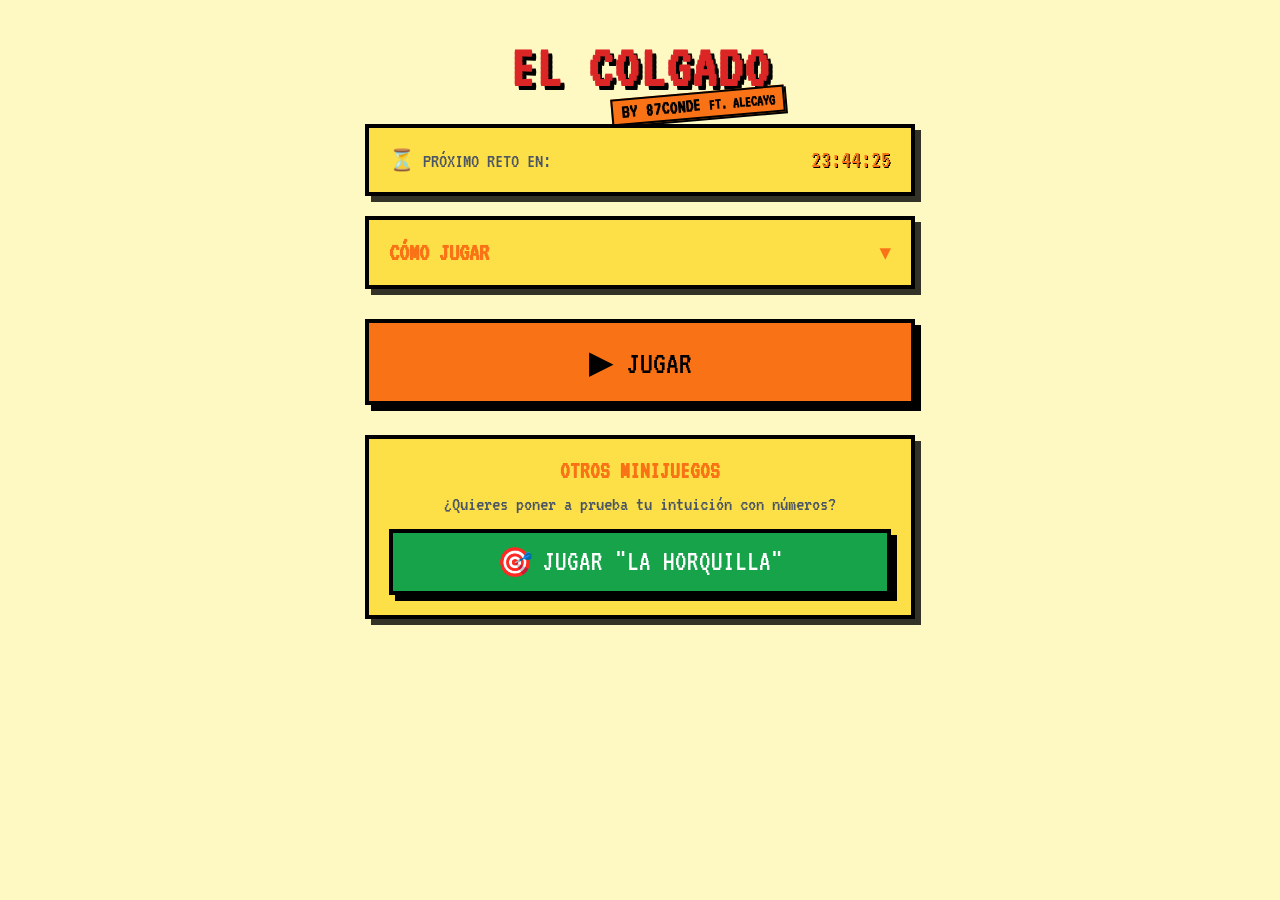
==== commit 31fbf5f4: "commitbueno6" ====
--- a/index.html
+++ b/index.html
@@ -89,13 +89,12 @@
       
       <!-- ARTE DEL JUEGO (PIXEL ART SVG) -->
       <div class="art-container" id="art">
-        <!-- viewbox 160x120 formato clásico 4:3, crispEdges para el pixelado perfecto -->
         <svg viewBox="0 0 160 120" width="100%" height="100%" preserveAspectRatio="xMidYMid slice" id="game-svg" shape-rendering="crispEdges">
           
-          <!-- Fondo negro puro infinito -->
+          <!-- Fondo negro retro -->
           <rect width="100%" height="100%" fill="#000000"/>
           
-          <!-- CÁMARA (Grupo que se escala para el Zoom) -->
+          <!-- CÁMARA (Grupo con escala para el Zoom) -->
           <g id="camera">
             
             <!-- PLATAFORMA IZQUIERDA (Ladrillos) -->
@@ -123,27 +122,27 @@
 
             <!-- CUERDA -->
             <rect x="120" y="-10" width="4" height="60" fill="#f8b800"/>
-            <rect x="118" y="48" width="8" height="2" fill="#c84c0c"/> <!-- Nudo abajo -->
+            <rect x="118" y="48" width="8" height="2" fill="#c84c0c"/>
 
             <!-- PERSONAJE -->
             <g id="player-group" class="player-start">
               
-              <!-- SPRITE DE PIE (En la plataforma) -->
+              <!-- SPRITE DE PIE -->
               <g id="sprite-stand">
                 <!-- Gorra -->
                 <rect x="2" y="0" width="10" height="4" fill="#f83800"/>
                 <rect x="12" y="2" width="4" height="2" fill="#f83800"/>
                 <!-- Cara -->
                 <rect x="2" y="4" width="12" height="10" fill="#fcd34d"/>
-                <rect x="10" y="6" width="2" height="4" fill="#000"/> <!-- Ojo -->
-                <rect x="14" y="8" width="2" height="2" fill="#fcd34d"/> <!-- Nariz -->
-                <rect x="12" y="10" width="4" height="2" fill="#000"/> <!-- Bigote -->
-                <!-- Cuerpo (Peto azul y camisa roja) -->
+                <rect x="10" y="6" width="2" height="4" fill="#000"/>
+                <rect x="14" y="8" width="2" height="2" fill="#fcd34d"/>
+                <rect x="12" y="10" width="4" height="2" fill="#000"/>
+                <!-- Cuerpo -->
                 <rect x="4" y="14" width="10" height="10" fill="#0058f8"/>
-                <rect x="2" y="14" width="2" height="6" fill="#f83800"/> <!-- Brazo izq -->
-                <rect x="14" y="14" width="2" height="6" fill="#f83800"/> <!-- Brazo der -->
-                <rect x="2" y="20" width="2" height="2" fill="#fcd34d"/> <!-- Mano izq -->
-                <rect x="14" y="20" width="2" height="2" fill="#fcd34d"/> <!-- Mano der -->
+                <rect x="2" y="14" width="2" height="6" fill="#f83800"/>
+                <rect x="14" y="14" width="2" height="6" fill="#f83800"/>
+                <rect x="2" y="20" width="2" height="2" fill="#fcd34d"/>
+                <rect x="14" y="20" width="2" height="2" fill="#fcd34d"/>
                 <!-- Piernas -->
                 <rect x="4" y="24" width="4" height="4" fill="#503000"/>
                 <rect x="10" y="24" width="4" height="4" fill="#503000"/>
@@ -159,15 +158,12 @@
                 <rect x="12" y="10" width="4" height="2" fill="#000"/>
                 <!-- Cuerpo -->
                 <rect x="4" y="14" width="10" height="10" fill="#0058f8"/>
-                <rect x="2" y="14" width="2" height="6" fill="#f83800"/> <!-- Brazo izq bajado -->
-                <!-- Brazo derecho levantado agarrando la cuerda -->
+                <rect x="2" y="14" width="2" height="6" fill="#f83800"/>
                 <rect x="12" y="0" width="4" height="14" fill="#f83800"/> 
-                <!-- Piernas pataleando -->
                 <rect x="2" y="24" width="4" height="4" fill="#503000"/>
                 <rect x="12" y="24" width="4" height="4" fill="#503000"/>
                 
-                <!-- LOS 5 DEDOS (Mecánica principal) -->
-                <!-- Puestos a nivel de la cuerda (x=12 dentro del sprite, solapa exacto con cuerda) -->
+                <!-- DEDOS DE LA MANO -->
                 <g id="fingers-grip">
                   <rect id="f1" x="12" y="0" width="6" height="2" fill="#fcd34d"/>
                   <rect id="f2" x="12" y="3" width="6" height="2" fill="#fcd34d"/>
@@ -183,7 +179,7 @@
         </svg>
       </div>
 
-      <!-- PALABRA -->
+      <!-- HUECOS DE LA PALABRA -->
       <div id="word-container" class="word-container"></div>
 
       <!-- PISTAS -->
@@ -193,7 +189,7 @@
       </div>
       <div id="hint-display" class="feedback"></div>
 
-      <!-- TECLADO -->
+      <!-- TECLADO DE LETRAS -->
       <div id="keyboard" class="keyboard"></div>
     </div>
   </div>
--- a/style.css
+++ b/style.css
@@ -1,12 +1,12 @@
 :root {
-  --bg: #fef9c3; /* Amarillo clarito */
-  --card: #fde047; /* Amarillo vibrante para las cajas */
-  --accent: #f97316; /* Naranja fuerte para acentos y botones */
-  --danger: #dc2626; /* Rojo para errores */
-  --success: #16a34a; /* Verde para aciertos */
-  --text: #111827; /* Texto negro principal */
-  --text-muted: #4b5563; /* Gris oscuro para textos secundarios */
-  --track: #374151; /* Gris muy oscuro para teclado y fondos inactivos */
+  --bg: #fef9c3;
+  --card: #fde047;
+  --accent: #f97316;
+  --danger: #dc2626;
+  --success: #16a34a;
+  --text: #111827;
+  --text-muted: #4b5563;
+  --track: #374151;
   --border: #000000;
 }
 
@@ -107,22 +107,22 @@
 
 /* CÁMARA (Para el Zoom de la Mano) */
 #camera {
-  transform-origin: 120px 45px; /* Coordenada exacta del agarre de la mano */
+  transform-origin: 120px 45px;
   transition: transform 0.8s cubic-bezier(0.4, 0, 0.2, 1);
 }
 #camera.zoomed {
-  transform: scale(4.5); /* Súper zoom a los dedos */
+  transform: scale(4.5);
 }
 
 /* ESTADOS DEL PERSONAJE Y ANIMACIONES */
 .player-start {
-  transform: translate(20px, 62px); /* Apoyado en la plataforma */
+  transform: translate(20px, 62px);
 }
 .player-on-rope {
-  transform: translate(108px, 35px); /* Colgando (108 + 12 del brazo = 120 de la cuerda) */
+  transform: translate(108px, 35px);
 }
 .player-in-lava {
-  transform: translate(108px, 150px) rotate(180deg); /* Caído */
+  transform: translate(108px, 150px) rotate(180deg);
 }
 
 .jumping-to-rope {
@@ -130,9 +130,9 @@
 }
 @keyframes jumpSequence {
   0% { transform: translate(20px, 62px); }
-  35% { transform: translate(50px, 62px); } /* Camina al borde */
-  70% { transform: translate(80px, 15px); } /* Vértice del salto */
-  100% { transform: translate(108px, 35px); } /* Se agarra */
+  35% { transform: translate(50px, 62px); }
+  70% { transform: translate(80px, 15px); }
+  100% { transform: translate(108px, 35px); }
 }
 
 .falling-to-lava {
@@ -143,10 +143,9 @@
   100% { transform: translate(108px, 150px) rotate(180deg); }
 }
 
-
-/* RESTO DE LA INTERFAZ */
+/* PALABRA Y TECLADO */
 .word-container { display: flex; gap: 8px; justify-content: center; margin: 15px 0; flex-wrap: wrap; }
-.letter-slot { width: 32px; height: 40px; border-bottom: 4px solid var(--text); font-size: 2.2rem; display: flex; align-items: flex-end; justify-content: center; color: var(--accent); }
+.letter-slot { width: 32px; height: 40px; border-bottom: 4px solid var(--text); font-size: 2.2rem; display: flex; align-items: flex-end; justify-content: center; color: var(--accent); font-weight: bold; }
 
 .hints-panel { display: flex; justify-content: space-between; gap: 10px; margin-bottom: 10px; }
 #hint-display { background: var(--bg); padding: 10px; border: 2px dashed var(--accent); font-size: 1.2rem; color: var(--text); display: none; margin-bottom: 10px; text-transform: none; text-align: center; }
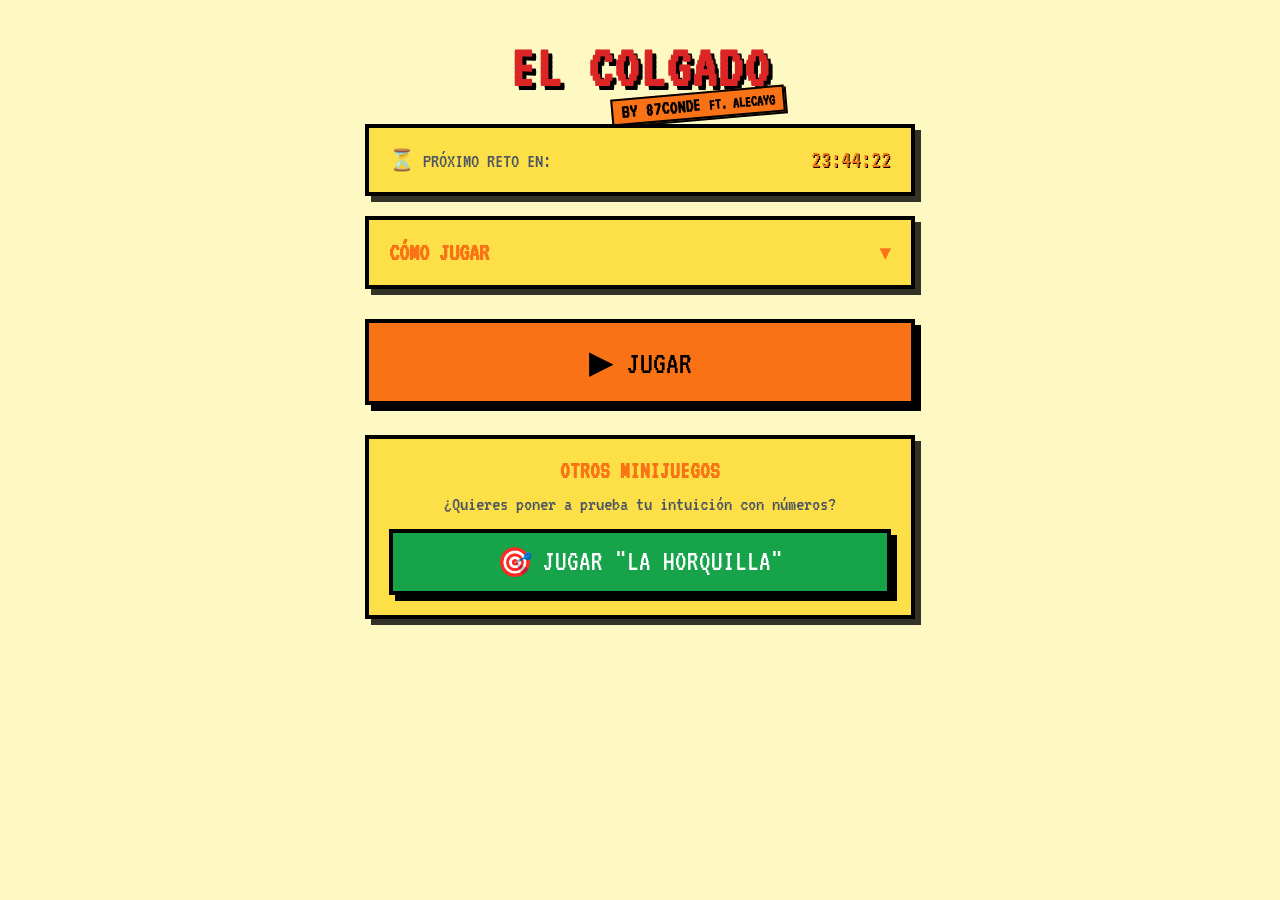
==== commit 7fe6edc8: "vidasrestrigenpistas" ====
--- a/index.html
+++ b/index.html
@@ -32,8 +32,8 @@
       <div class="accordion-content">
         <p>🎯 Adivina la palabra del día relacionada con <strong>cultura general</strong>.</p>
         <p>💔 Con el primer fallo el personaje saltará a la cuerda. En total, tienes <strong>6 intentos</strong> (salto y 5 dedos) antes de que caiga a la lava.</p>
-        <p>🔠 <strong>LETRA:</strong> Te regala una letra al azar de la palabra.</p>
-        <p>💡 <strong>PISTA:</strong> Te muestra la definición o concepto.</p>
+        <p>🔠 <strong>LETRA:</strong> Te regala una letra al azar, pero <strong>cuesta 1 intento</strong> (no disponible si solo te queda 1 intento).</p>
+        <p>💡 <strong>PISTA:</strong> Te muestra la definición. Solo disponible si te quedan <strong>2 intentos o menos</strong>.</p>
         <p>🏆 ¡Solo un reto al día!</p>
       </div>
     </details>
--- a/style.css
+++ b/style.css
@@ -105,16 +105,21 @@
   100% { transform: translateY(-8px); opacity: 0; }
 }
 
-/* CÁMARA (Para el Zoom de la Mano) */
+/* CÁMARA (Zoom centrado en la mano y los 5 dedos) */
 #camera {
-  transform-origin: 120px 45px;
+  transform-origin: 116px 40px;
   transition: transform 0.8s cubic-bezier(0.4, 0, 0.2, 1);
 }
 #camera.zoomed {
-  transform: scale(4.5);
+  transform: scale(3.8);
 }
 
 /* ESTADOS DEL PERSONAJE Y ANIMACIONES */
+#player-group {
+  transform-box: fill-box;
+  transform-origin: center center;
+}
+
 .player-start {
   transform: translate(20px, 62px);
 }
@@ -122,7 +127,7 @@
   transform: translate(108px, 35px);
 }
 .player-in-lava {
-  transform: translate(108px, 150px) rotate(180deg);
+  transform: translate(108px, 150px) rotate(360deg);
 }
 
 .jumping-to-rope {
@@ -136,11 +141,11 @@
 }
 
 .falling-to-lava {
-  animation: fallSequence 1s forwards ease-in;
+  animation: fallSequence 1s forwards cubic-bezier(0.5, 0, 1, 1);
 }
 @keyframes fallSequence {
   0% { transform: translate(108px, 35px) rotate(0deg); }
-  100% { transform: translate(108px, 150px) rotate(180deg); }
+  100% { transform: translate(108px, 150px) rotate(360deg); }
 }
 
 /* PALABRA Y TECLADO */
